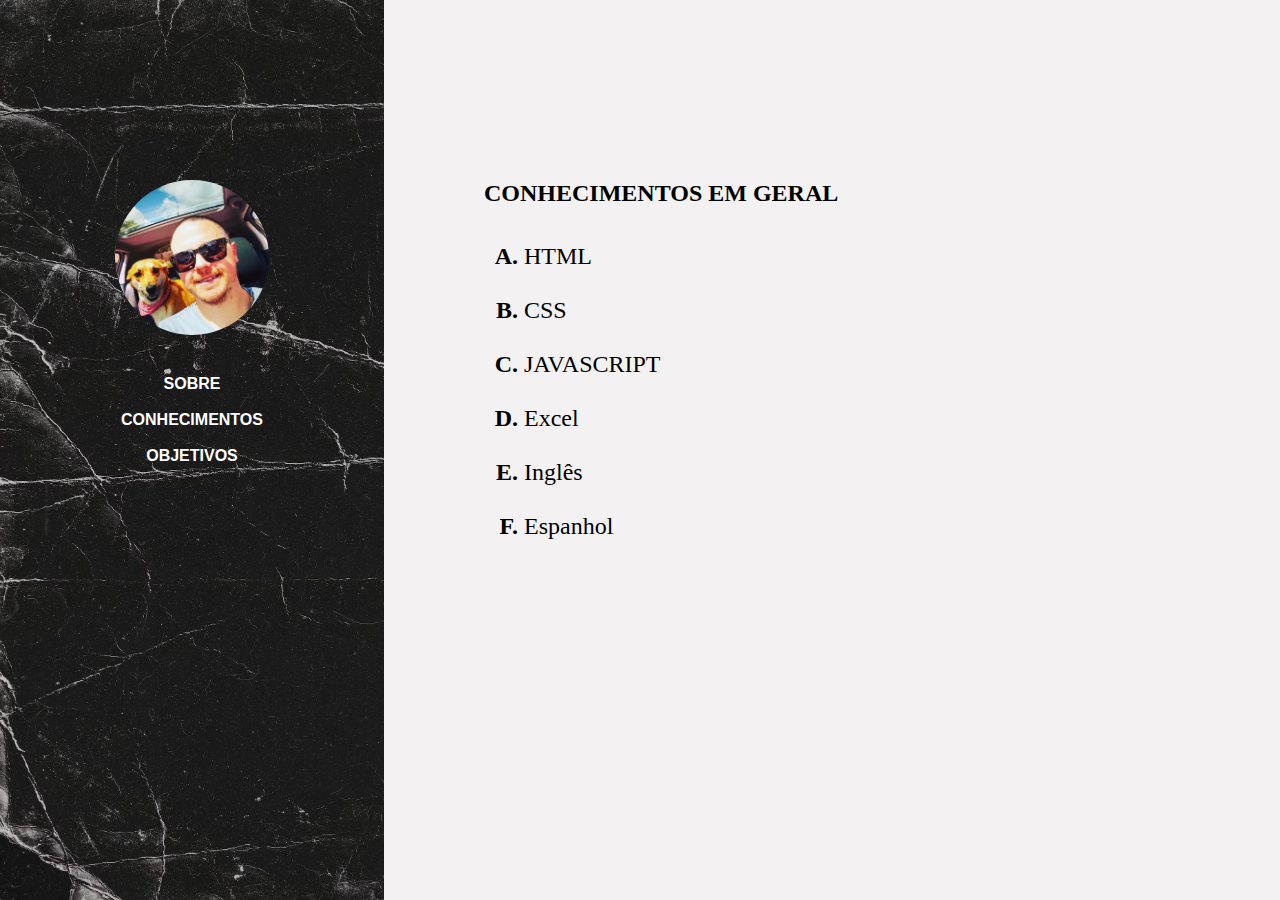
==== conhecimentos.html @ 502b24f6 "first commit" ====
<!DOCTYPE html>
<html lang="pt-BR">
<head>
    <meta charset="UTF-8">
    <meta http-equiv="X-UA-Compatible" content="IE=edge">
    <meta name="viewport" content="width=device-width, initial-scale=1.0">
    <title>Conhecimentos</title>
    <link rel="stylesheet" href="./style.css">
</head>

<body> 
    <main class="container">    

        <div class="menu">

            <nav>

                <img class="imgperfil" src="./images/foto_perfil.png" alt="foto perfil">
                <br>
                <br>
                <br>

                <ul>
                    <li><a href="./index.html"><b>SOBRE</b></a></li>
                    <br>
                    <li><a href="./conhecimentos.html"><b>CONHECIMENTOS</b></a></li>
                    <br>
                    <li><a href="./objetivos.html"><b>OBJETIVOS</b></a></li>
                </ul>

            </nav>

        </div>


        <div class="corpo">

                <h2>CONHECIMENTOS EM GERAL</h2>
                <br>
                <br>

                <ol>
                    <li>HTML</li>
                    <br>
                    <li>CSS</li>
                    <br>
                    <li>JAVASCRIPT</li>
                    <br>
                    <li>Excel</li>
                    <br>
                    <li>Inglês</li>
                    <br>
                    <li>Espanhol</li>
                </ol>   

        </div>
        
    </main>

</body>
</html>
---- style.css ----
*{
    border: 0;
    margin: 0;
    box-sizing: border-box;
}

.container{
    box-sizing: border-box;
    display: flex;
}

/* menu lateral */

.menu{
    width: 30vw;
    height: 100vh;
    text-align: center;
    padding: 180px 0 0 0;
    background-image: url(./images/backmenu2.jpeg);
    background-size: cover;
}   


.imgperfil{
    border-radius: 50%;
    width: 40%;
}

ul{
    list-style: none;
    padding: 0px;
}

.menu a{
    font-family: 'Gill Sans', 'Gill Sans MT', Calibri, 'Trebuchet MS', sans-serif;
    color: white;
    text-decoration: none;
}

/* conteudo */

.corpo{
    background-color: rgb(243, 241, 241);
    width: 70vw;
    height: 100vh;
    padding: 180px 0 0 100px;
}

.corpo h1{
    color: black;
    font-size: 3rem; 
}

.corpo h2{
    font-size: 1.5rem; 
}

.corpo h3{
    font-size: 2rem;
}


.corpo h4{
    font-size: 1.5rem;
}

/* lista da pagina conhecimentos*/
.corpo ol{
    list-style: upper-alpha;
    font-size: 1.5rem;  
}

.corpo ol > li::marker {
    font-weight: bold;
}

/* lista da pagina conhecimentos*/
.corpo ul{
    font-size: 1.5rem;  
}

/* menu redes sociais */

.contato{
    padding: 0 35px 0 0;
    display: inline;
}
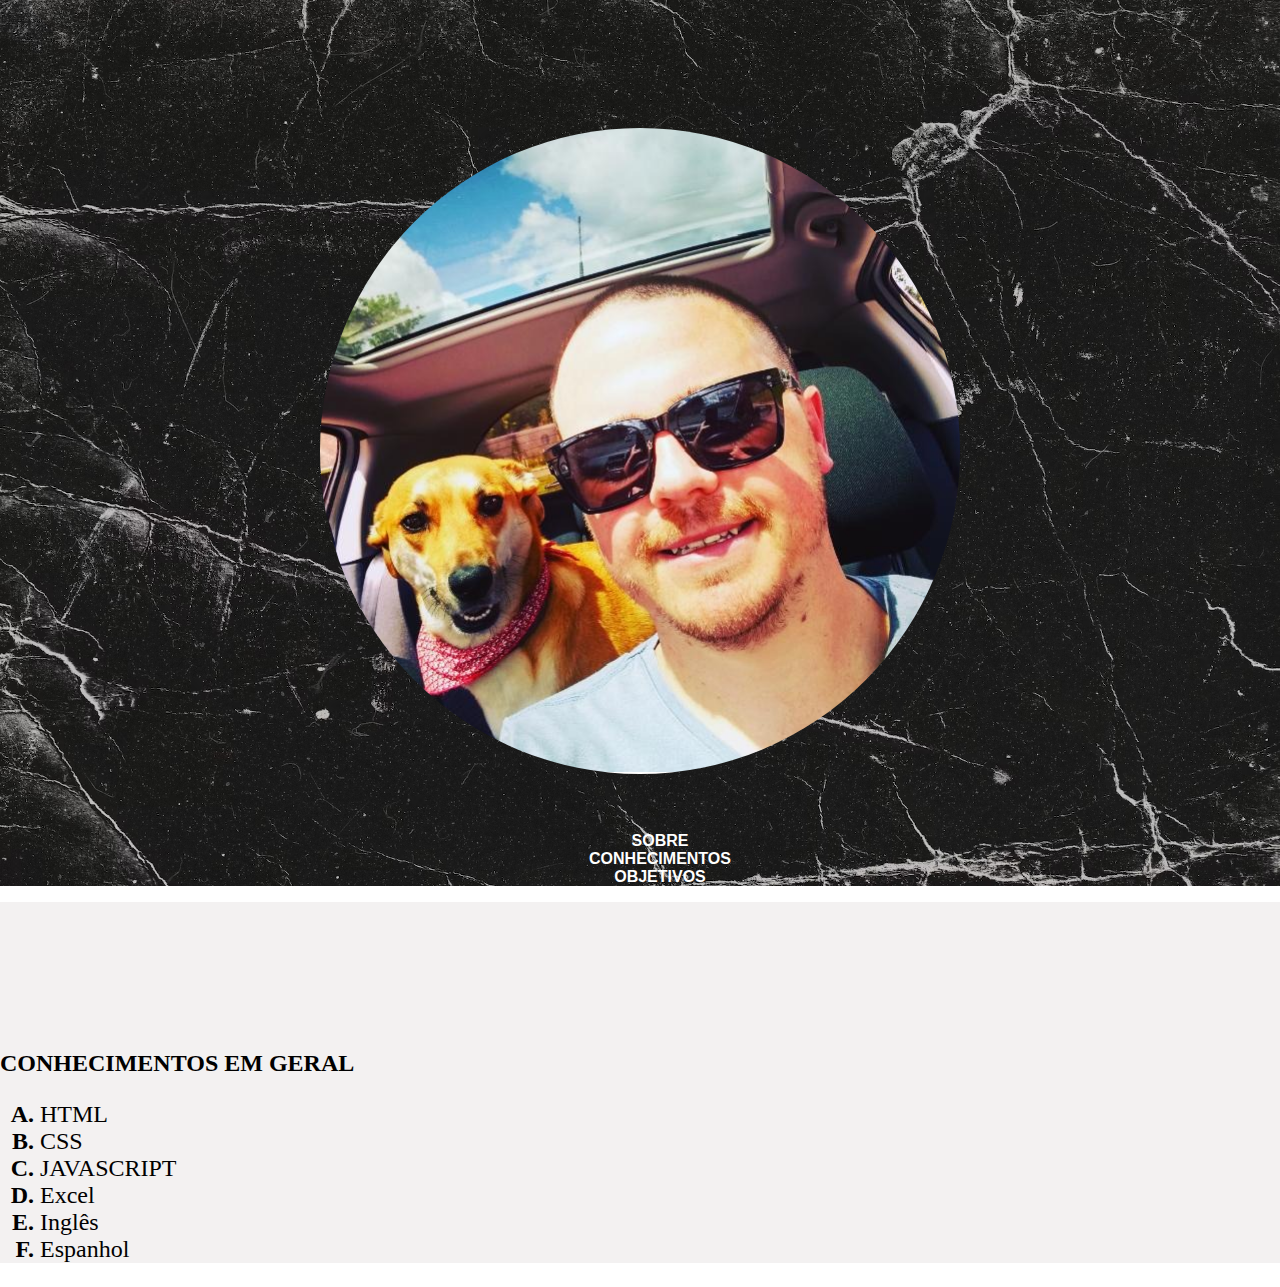
==== commit 6bf71632: "melhora da responsividade com bootstrap" ====
--- a/conhecimentos.html
+++ b/conhecimentos.html
@@ -6,55 +6,49 @@
     <meta name="viewport" content="width=device-width, initial-scale=1.0">
     <title>Conhecimentos</title>
     <link rel="stylesheet" href="./style.css">
+    <link
+    href="https://cdn.jsdelivr.net/npm/bootstrap@5.2.2/dist/css/bootstrap.min.css"
+    rel="stylesheet"
+    integrity="sha384-Zenh87qX5JnK2Jl0vWa8Ck2rdkQ2Bzep5IDxbcnCeuOxjzrPF/et3URy9Bv1WTRi"
+    crossorigin="anonymous"
+  />
 </head>
 
 <body> 
-    <main class="container">    
-
-        <div class="menu">
-
-            <nav>
+    <main class="container-fluid">    
+    <div class="row vh-100">
+            
+            <nav class="col-sm-12 col-md-4 menu">
 
                 <img class="imgperfil" src="./images/foto_perfil.png" alt="foto perfil">
-                <br>
-                <br>
-                <br>
-
+                
                 <ul>
                     <li><a href="./index.html"><b>SOBRE</b></a></li>
-                    <br>
+                 
                     <li><a href="./conhecimentos.html"><b>CONHECIMENTOS</b></a></li>
-                    <br>
+                  
                     <li><a href="./objetivos.html"><b>OBJETIVOS</b></a></li>
                 </ul>
 
             </nav>
 
-        </div>
 
-
-        <div class="corpo">
+            <section class="col-sm-12 col-md-8 corpo">
 
                 <h2>CONHECIMENTOS EM GERAL</h2>
-                <br>
-                <br>
-
+                
                 <ol>
                     <li>HTML</li>
-                    <br>
                     <li>CSS</li>
-                    <br>
                     <li>JAVASCRIPT</li>
-                    <br>
                     <li>Excel</li>
-                    <br>
                     <li>Inglês</li>
-                    <br>
                     <li>Espanhol</li>
                 </ol>   
 
-        </div>
-        
+            </section>    
+       
+    </div>
     </main>
 
 </body>
--- a/style.css
+++ b/style.css
@@ -1,34 +1,29 @@
-*{
+body{
     border: 0;
     margin: 0;
     box-sizing: border-box;
+    
 }
 
-.container{
-    box-sizing: border-box;
-    display: flex;
-}
 
 /* menu lateral */
 
 .menu{
-    width: 30vw;
-    height: 100vh;
     text-align: center;
-    padding: 180px 0 0 0;
     background-image: url(./images/backmenu2.jpeg);
     background-size: cover;
+    padding-top: 10%;
 }   
 
 
 .imgperfil{
     border-radius: 50%;
-    width: 40%;
+    width: 50%;
 }
 
 ul{
     list-style: none;
-    padding: 0px;
+    padding-top: 3%;
 }
 
 .menu a{
@@ -41,9 +36,7 @@
 
 .corpo{
     background-color: rgb(243, 241, 241);
-    width: 70vw;
-    height: 100vh;
-    padding: 180px 0 0 100px;
+    padding-top: 10%;
 }
 
 .corpo h1{
